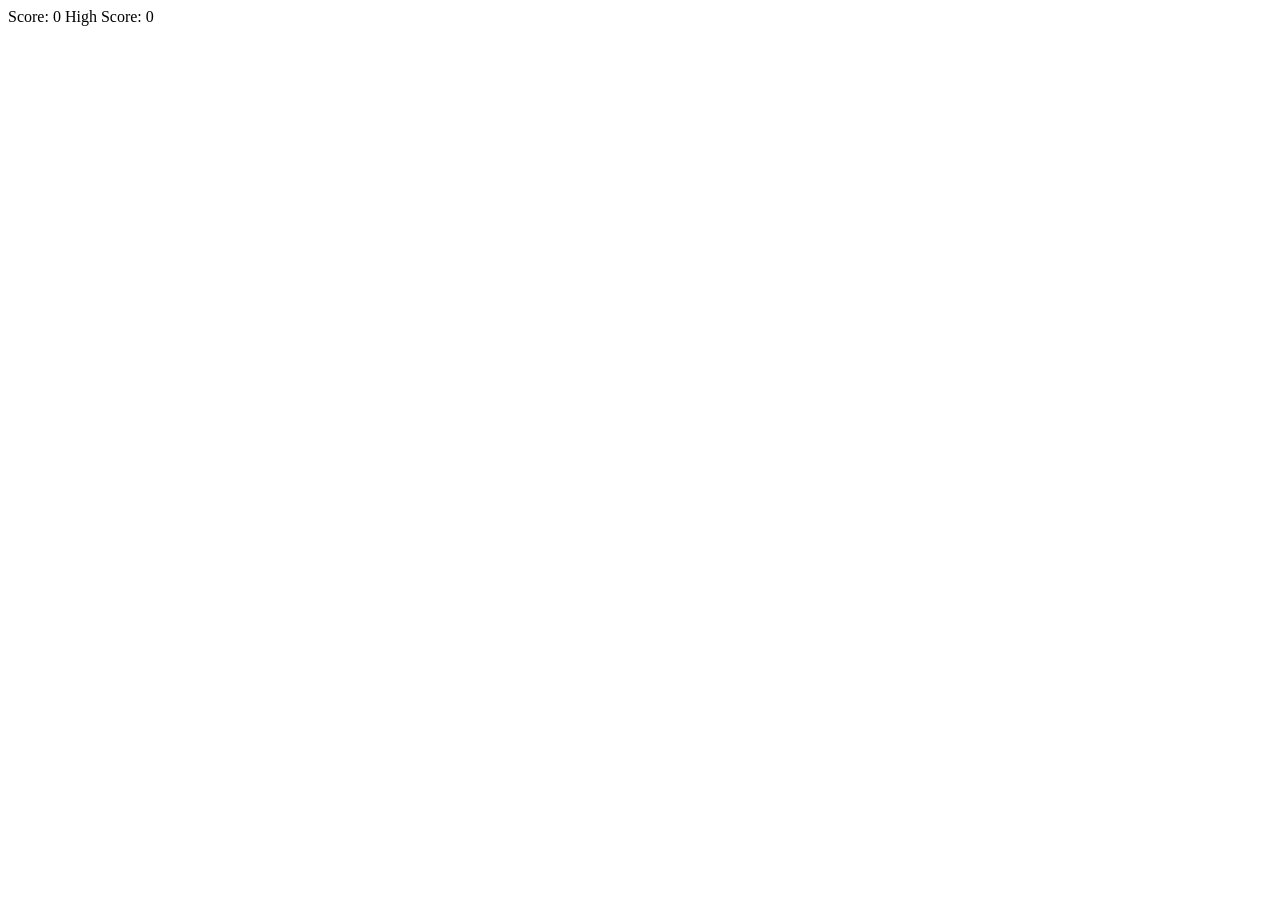
==== Snake/index.html @ 88cbcfee "new file:   Snake/index.html 	new file:   Snake/script.js 	modified:   index.html" ====
<!DOCTYPE html>

<html lang="en" dir="ltr">
  <head>
    <meta charset="utf-8">
    <title>Snake Bait JS</title>
    <link rel="stylesheet" href="style.css">
    <meta name="viewport" content="width=device-width, initial-scale=1.0">
    <script src="script.js" defer></script>
  </head>
  <body>
    <div class="wrapper">
      <div class="game-details">
        <span class="score">Score: 0</span>
        <span class="high-score">High Score: 0</span>
      </div>
      <div class="play-board"></div>
      <div class="controls">
        <i data-key="ArrowLeft" class="fa-solid fa-arrow-left-long"></i>
        <i data-key="ArrowUp" class="fa-solid fa-arrow-up-long"></i>
        <i data-key="ArrowRight" class="fa-solid fa-arrow-right-long"></i>
        <i data-key="ArrowDown" class="fa-solid fa-arrow-down-long"></i>
      </div>
    </div>

  </body>
</html>
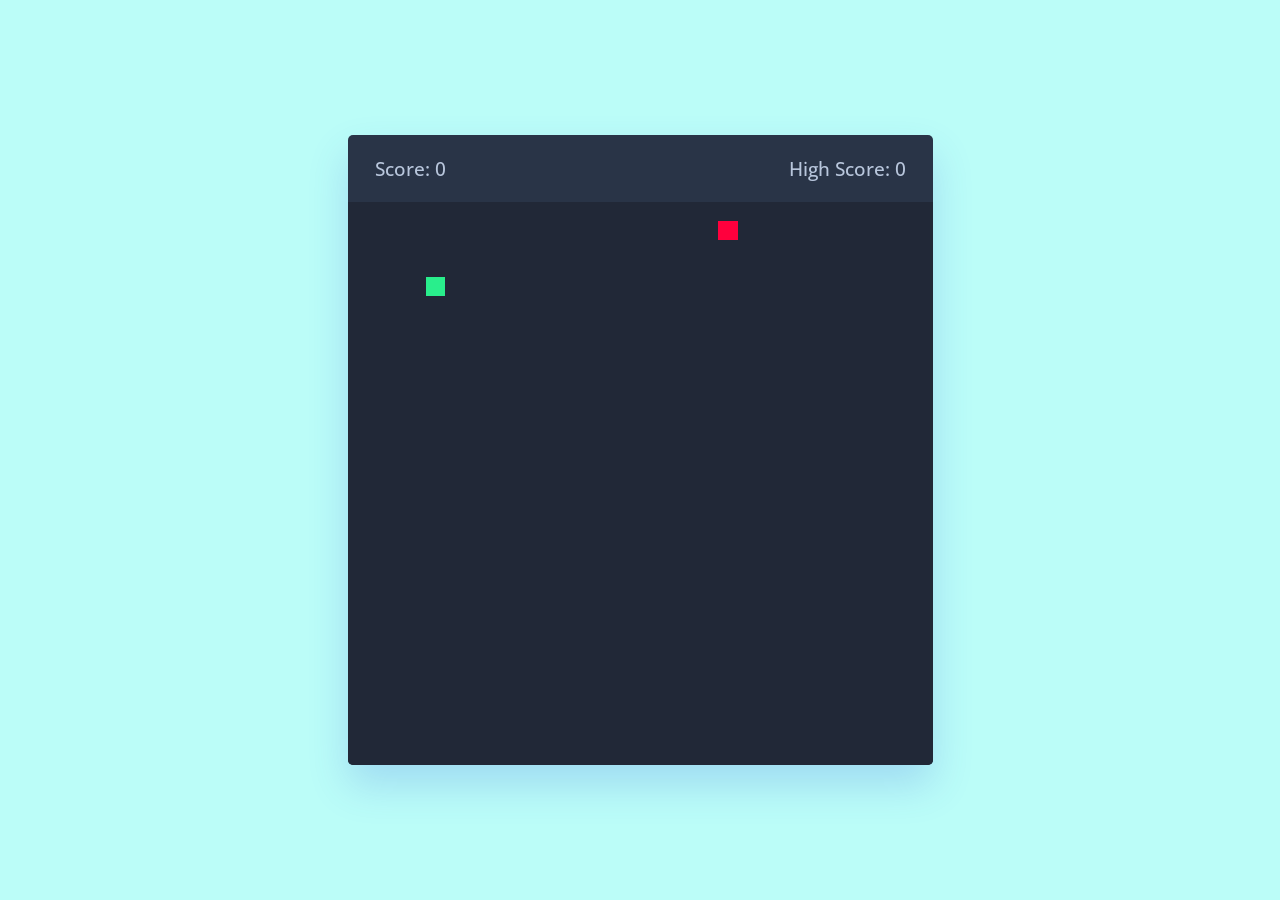
==== commit 4f2f73b1: "modified:   Snake/index.html 	new file:   Snake/style.css" ====
--- a/Snake/index.html
+++ b/Snake/index.html
@@ -6,6 +6,7 @@
     <title>Snake Bait JS</title>
     <link rel="stylesheet" href="style.css">
     <meta name="viewport" content="width=device-width, initial-scale=1.0">
+    
     <script src="script.js" defer></script>
   </head>
   <body>
--- a/Snake/style.css
+++ b/Snake/style.css
@@ -0,0 +1,79 @@
+/* Import Google font */
+@import url('https://fonts.googleapis.com/css2?family=Open+Sans:wght@400;500;600;700&display=swap');
+* {
+  margin: 0;
+  padding: 0;
+  box-sizing: border-box;
+  font-family: 'Open Sans', sans-serif;
+}
+body {
+  display: flex;
+  align-items: center;
+  justify-content: center;
+  min-height: 100vh;
+  background: #bbfdf8;
+}
+.wrapper {
+  width: 65vmin;
+  height: 70vmin;
+  display: flex;
+  overflow: hidden;
+  flex-direction: column;
+  justify-content: center;
+  border-radius: 5px;
+  background: #293447;
+  box-shadow: 0 20px 40px rgba(52, 87, 220, 0.2);
+}
+.game-details {
+  color: #B8C6DC;
+  font-weight: 500;
+  font-size: 1.2rem;
+  padding: 20px 27px;
+  display: flex;
+  justify-content: space-between;
+}
+.play-board {
+  height: 100%;
+  width: 100%;
+  display: grid;
+  background: #212837;
+  grid-template: repeat(30, 1fr) / repeat(30, 1fr);
+}
+.play-board .food {
+  background: #FF003D;
+}
+.play-board .head {
+  background: #29ee8c;
+}
+
+.controls {
+  display: none;
+  justify-content: space-between;
+}
+.controls i {
+  padding: 25px 0;
+  text-align: center;
+  font-size: 1.3rem;
+  color: #B8C6DC;
+  width: calc(100% / 4);
+  cursor: pointer;
+  border-right: 1px solid #171B26;
+}
+
+@media screen and (max-width: 800px) {
+  .wrapper {
+    width: 90vmin;
+    height: 115vmin;
+  }
+  .game-details {
+    font-size: 1rem;
+    padding: 15px 27px;
+  }
+  .controls {
+    display: flex;
+  }
+  .controls i {
+    padding: 15px 0;
+    font-size: 1rem;
+  }
+}
